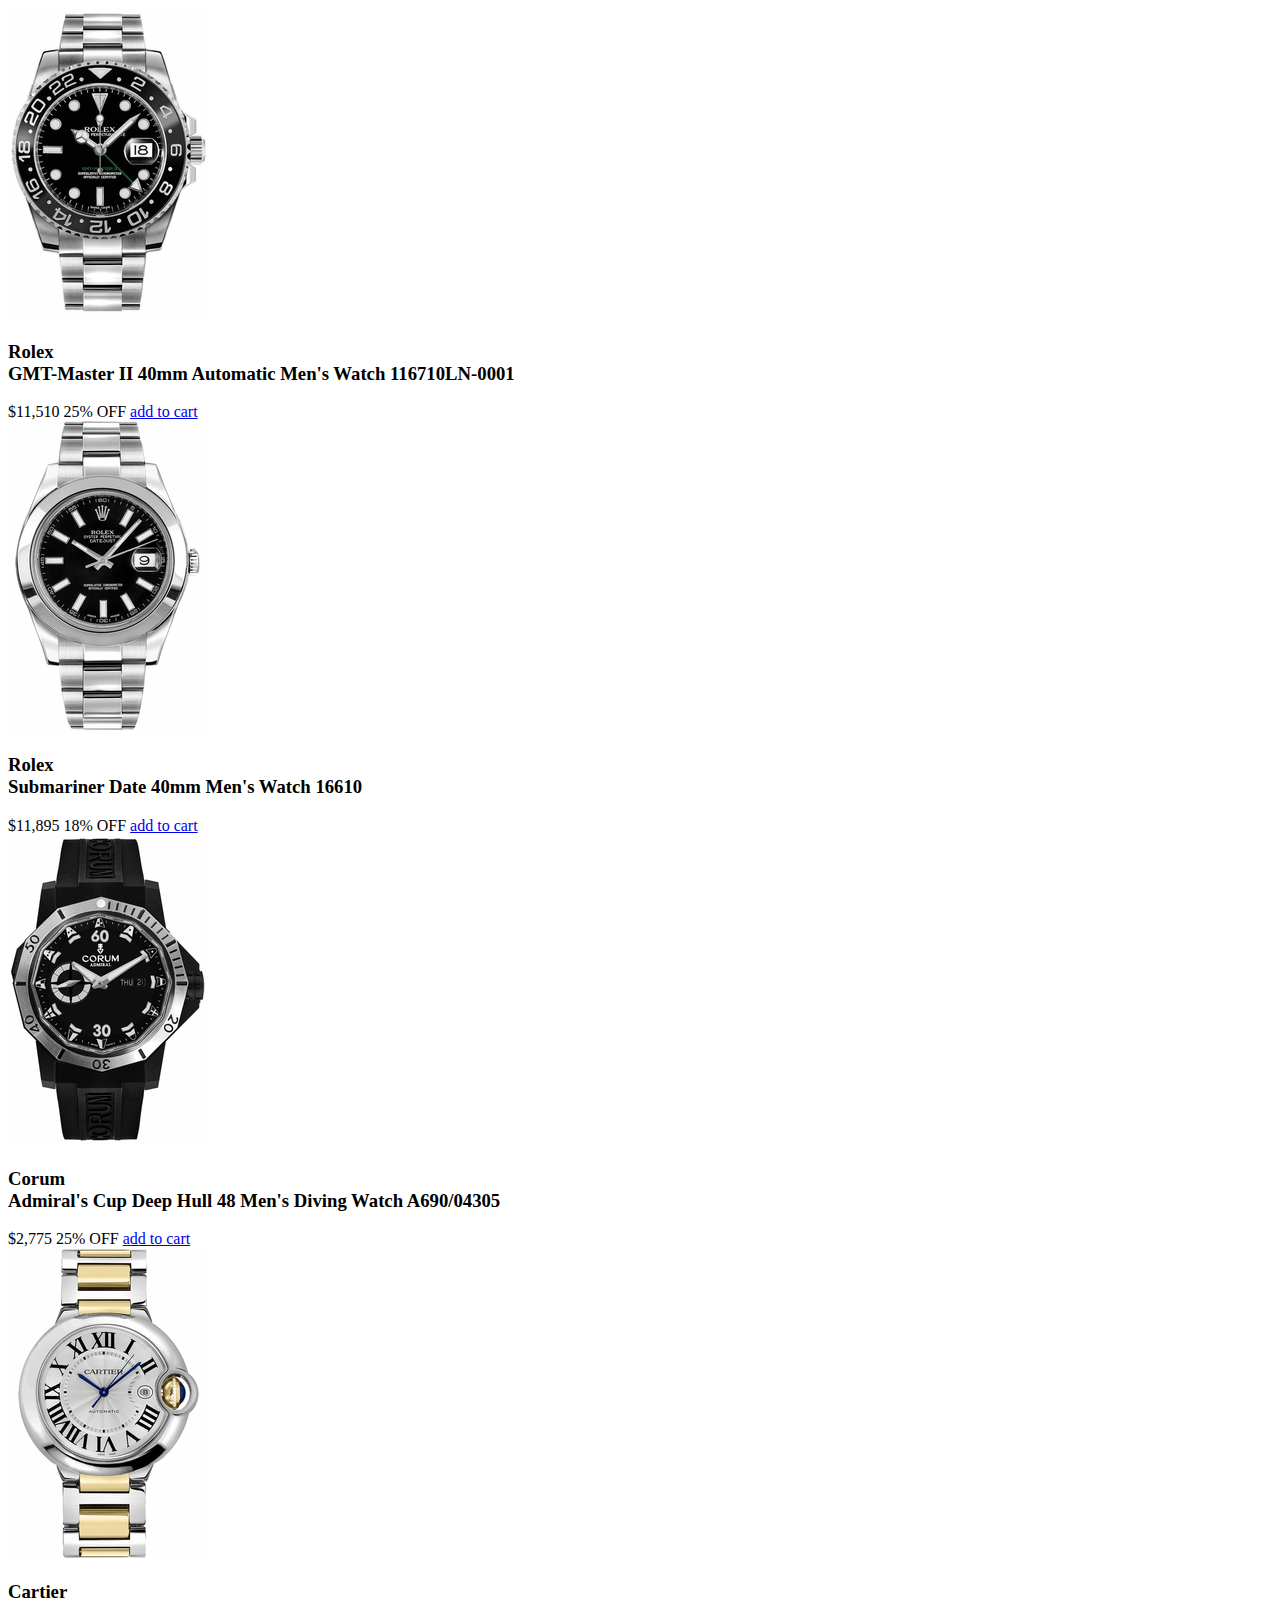
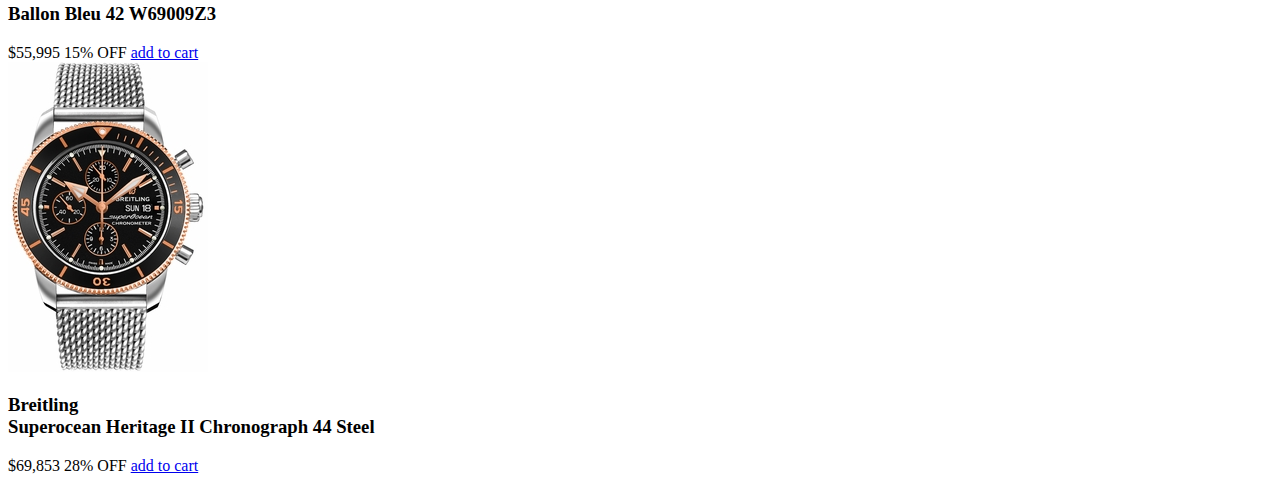
==== rolex/product.html @ 6fcd175a "Rolex website added" ====
<!DOCTYPE html>
<html lang="en">
<head>
  <meta charset="UTF-8">
  <meta http-equiv="X-UA-Compatible" content="IE=edge">
  <meta name="viewport" content="width=device-width, initial-scale=1.0">
  <title>Watch</title>
  <link rel="stylesheet" href="watch.css">
  <style media="screen">
  </style>
</head>
<body>
  <div class="container row">
    <div class="card">
      <div class="img-container">
        <img src="product1.jpg" alt="">
      </div>
      <h3>Rolex <br>
        GMT-Master II 40mm Automatic Men's Watch 116710LN-0001</h3>
        <span class="price">$11,510</span>
        <span class="discount-pill">25% OFF</span>
      <a href="#" class="add-to-cart-btn">add to cart</a>
      </div>
<div class="card">
  <div class="img-container">
    <img src="product2.jpg" alt="">
  </div>
  <h3>Rolex <br>
    Submariner Date 40mm Men's Watch 16610</h3>
    <span class="price">$11,895</span>
    <span class="discount-pill">18% OFF</span>
  <a href="#" class="add-to-cart-btn">add to cart</a>
  </div>
<div class="card">
  <div class="img-container">
    <img src="product3.jpg" alt="">
  </div>
  <h3>Corum <br>
    Admiral's Cup Deep Hull 48 Men's Diving Watch A690/04305</h3>
    <span class="price">$2,775</span>
    <span class="discount-pill">25% OFF</span>
  <a href="#" class="add-to-cart-btn">add to cart</a>
  </div>
<div class="card">
  <div class="img-container">
    <img src="product4.jpg" alt="">
  </div>
  <h3>Cartier <br>
    
    Ballon Bleu 42 W69009Z3</h3>
    <span class="price">$55,995</span>
    <span class="discount-pill">15% OFF</span>
  <a href="#" class="add-to-cart-btn">add to cart</a>
  </div>
<div class="card">
  <div class="img-container">
    <img src="product5.jpg" alt="">
  </div>
  <h3>Breitling <br>
    
Superocean Heritage II Chronograph 44 Steel</h3>
    <span class="price">$69,853</span>
    <span class="discount-pill">28% OFF</span>
  <a href="#" class="add-to-cart-btn">add to cart</a>
  </div>
</div>
</body>
</html>
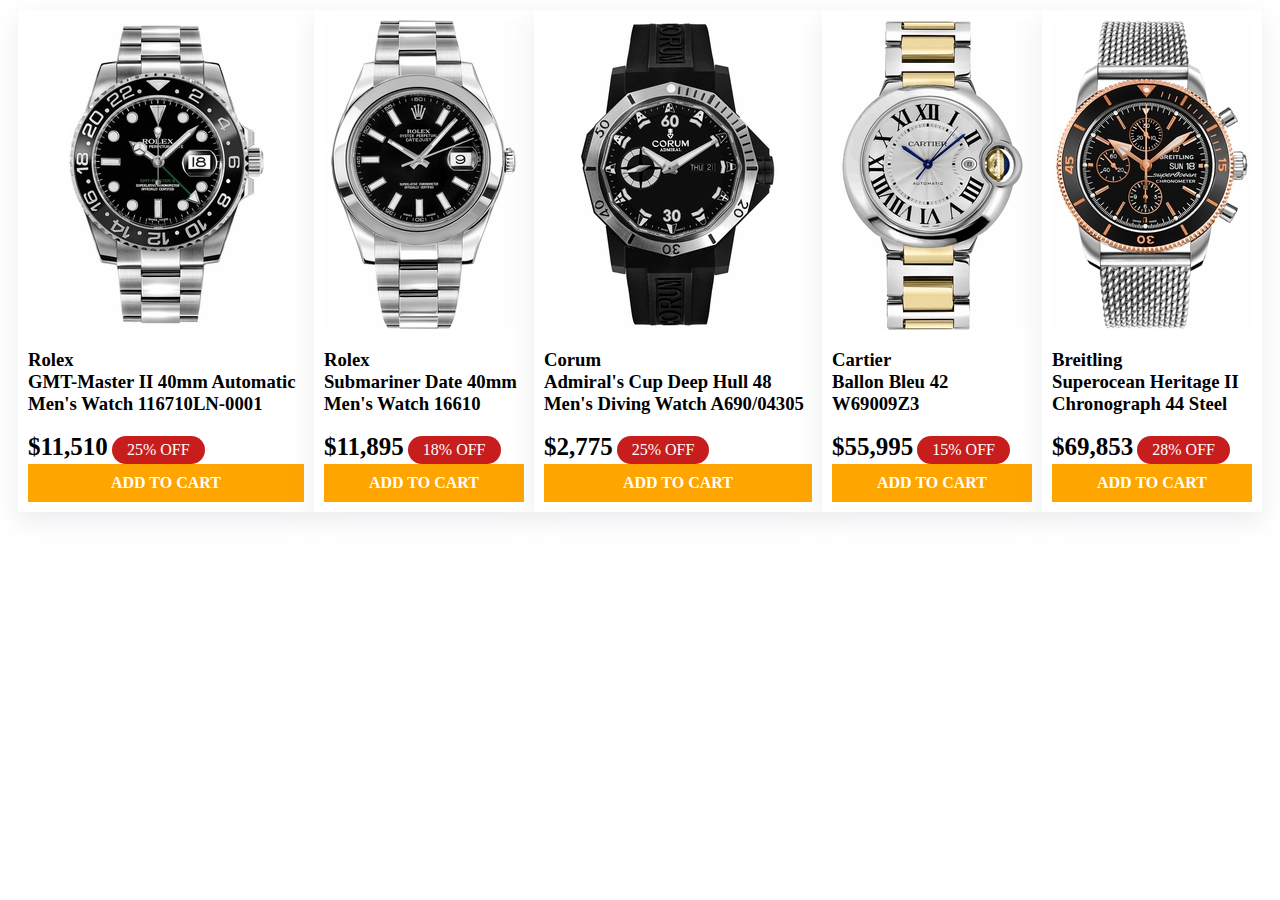
==== commit 3cefb437: "add rolex website" ====
--- a/rolex/product.html
+++ b/rolex/product.html
@@ -5,7 +5,7 @@
   <meta http-equiv="X-UA-Compatible" content="IE=edge">
   <meta name="viewport" content="width=device-width, initial-scale=1.0">
   <title>Watch</title>
-  <link rel="stylesheet" href="watch.css">
+  <link rel="stylesheet" href="product.css">
   <style media="screen">
   </style>
 </head>
--- a/rolex/product.css
+++ b/rolex/product.css
@@ -0,0 +1,42 @@
+.row {
+  display: flex;
+  flex-direction: row;
+  margin: 10px;
+}
+
+.card {
+  background: #fff;
+  max-width: 300px;
+  box-shadow: rgb(149 157 165 / 20%) 0px 8px 24px;
+  padding: 10px;
+}
+.add-to-cart-btn{
+display: block;
+background-color: orange;
+color: #fff;
+padding: 10px;
+text-decoration: none;
+border: none;
+font-weight: bold;
+text-align: center;
+text-transform: uppercase;
+}
+.img-container{
+display: flex;
+flex-direction: row;
+justify-content: center;
+}
+.price{
+font-weight: bold;
+font-size: 25px;
+}
+.discount-pill{
+display: inline-block;
+background-color: rgb(199, 29, 29);
+color: #fff;
+padding-left: 15px;
+padding-right: 15px;
+padding-top: 5px;
+padding-bottom: 5px;
+border-radius: 20px;
+}